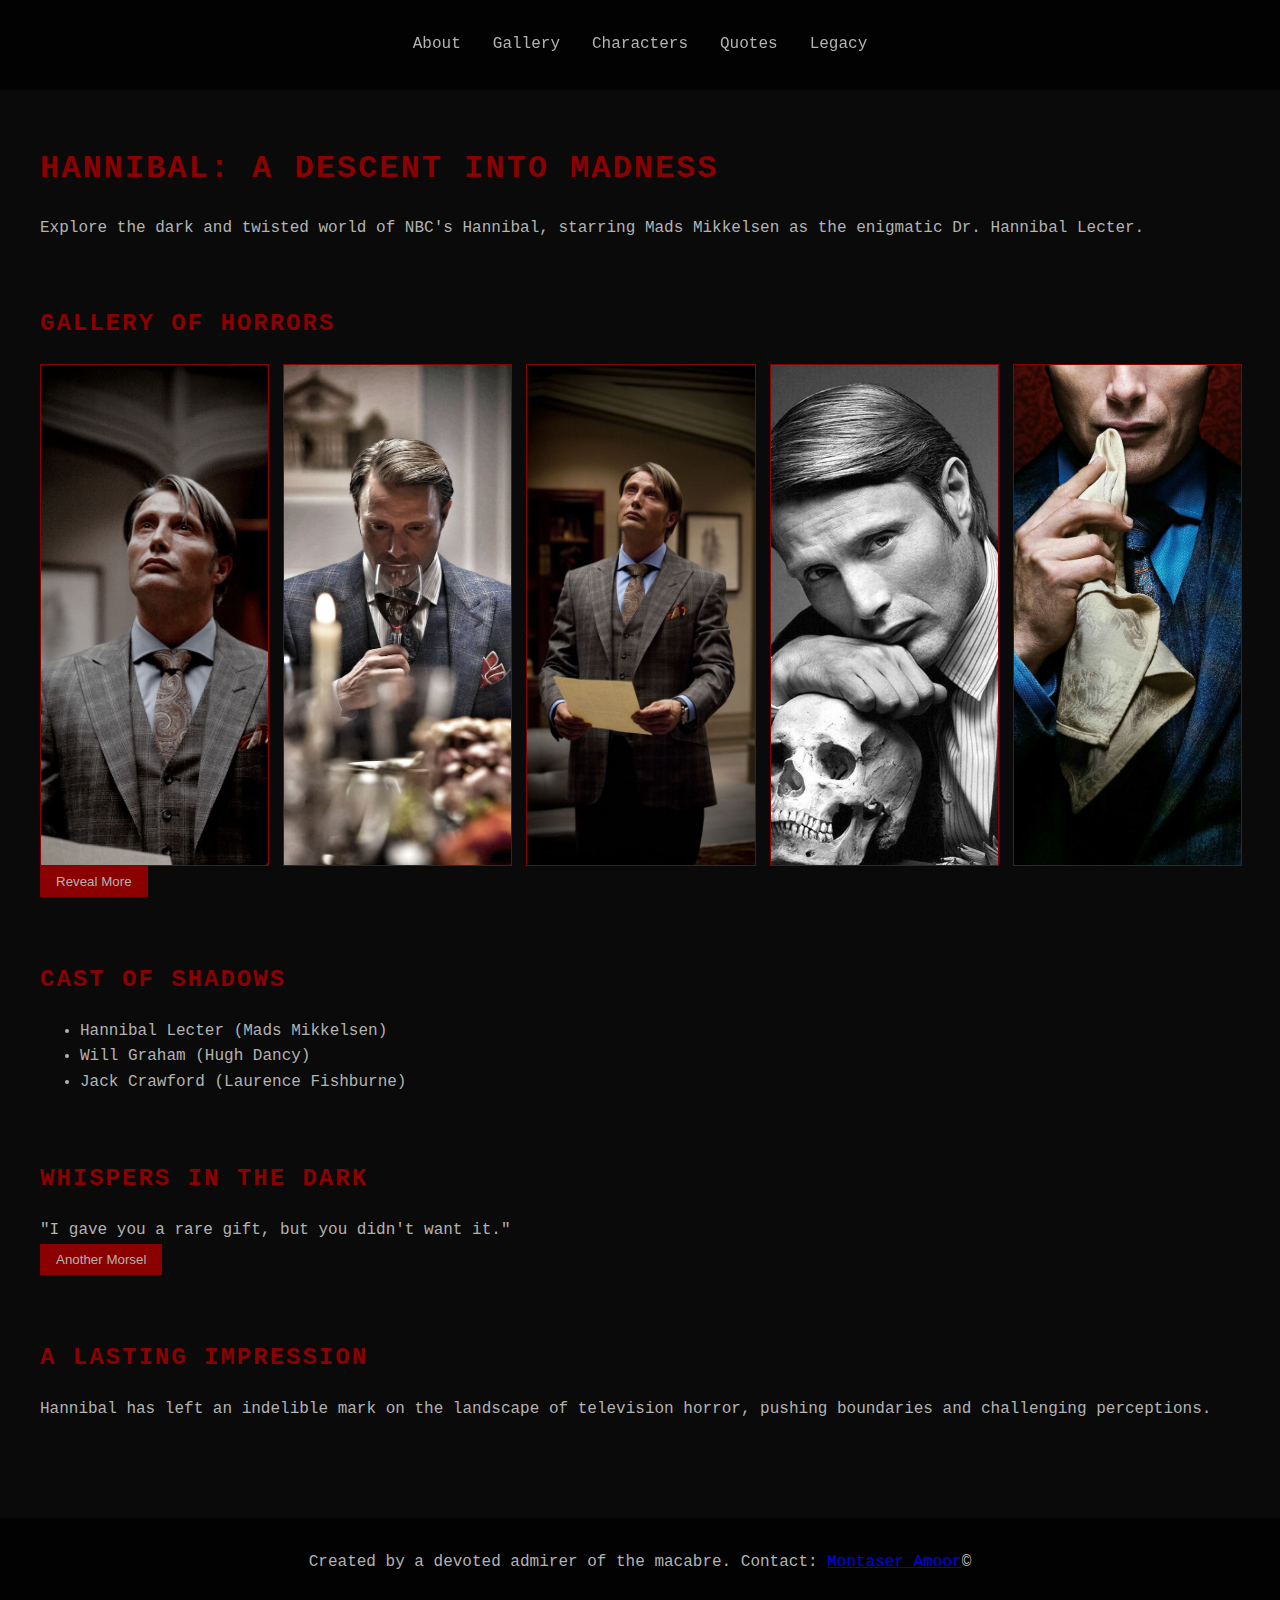
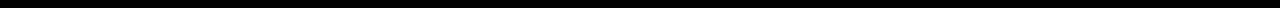
==== index.html @ 67eb3e88 "updated to v0.3.1" ====
<!DOCTYPE html>
<html lang="en">

<head>
    <meta charset="UTF-8">
    <meta name="viewport" content="width=device-width, initial-scale=1.0">
    <title>Hannibal: Darkness Unveiled</title>
    <link rel="stylesheet" href="style.css">
    <script src="script.js" defer></script>
</head>

<body>
    <header>
        <nav id="main-nav">
            <div class="menu-icon" id="menu-toggle">☰</div>
            <ul id="nav-list">
                <li><a href="#about">About</a></li>
                <li><a href="#gallery">Gallery</a></li>
                <li><a href="#characters">Characters</a></li>
                <li><a href="#quotes">Quotes</a></li>
                <li><a href="#legacy">Legacy</a></li>
            </ul>
        </nav>
    </header>

    <main>
        <section id="about" class="section">
            <h1>Hannibal: A Descent into Madness</h1>
            <p>Explore the dark and twisted world of NBC's Hannibal, starring Mads Mikkelsen as the enigmatic Dr.
                Hannibal Lecter.</p>
        </section>

        <section id="gallery" class="section">
            <h2>Gallery of Horrors</h2>
            <div id="image-gallery" class="image-gallery">
                <!-- Images will be dynamically loaded here -->
            </div>
            <button id="load-more">Reveal More</button>
        </section>

        <section id="characters" class="section">
            <h2>Cast of Shadows</h2>
            <ul id="character-list">
                <!-- Character info will be dynamically loaded here -->
            </ul>
        </section>

        <section id="quotes" class="section">
            <h2>Whispers in the Dark</h2>
            <div id="quote-container">
                <!-- Quotes will be dynamically loaded here -->
            </div>
            <button id="new-quote">Another Morsel</button>
        </section>

        <section id="legacy" class="section">
            <h2>A Lasting Impression</h2>
            <p>Hannibal has left an indelible mark on the landscape of television horror, pushing boundaries and
                challenging perceptions.</p>
        </section>
    </main>

    <footer>
        <p>Created by a devoted admirer of the macabre. Contact: <a href="https://www.instagram.com/m0ntas3r/?hl=de"
                target="_blank">Montaser Amoor</a>&copy</p>
    </footer>
</body>

</html>
---- style.css ----
:root {
    --dark-bg: #0a0a0a;
    --text-color: #b3b3b3;
    --accent-color: #8b0000;
    --hover-color: #610000;
}

body {
    background-color: var(--dark-bg);
    color: var(--text-color);
    font-family: 'Courier New', monospace;
    margin: 0;
    padding: 0;
    line-height: 1.6;
}

header {
    background-color: rgba(0, 0, 0, 0.8);
    padding: 1rem 0;
    position: sticky;
    top: 0;
    z-index: 1000;
}

nav ul {
    display: flex;
    justify-content: center;
    list-style-type: none;
    padding: 0;
}

nav ul li {
    margin: 0 1rem;
}

nav ul li a {
    color: var(--text-color);
    text-decoration: none;
    font-size: 1rem;
    transition: color 0.3s ease;
}

nav ul li a:hover {
    color: var(--accent-color);
}

.menu-icon {
    display: none;
    font-size: 1.5rem;
    cursor: pointer;
}

main {
    max-width: 1200px;
    margin: 0 auto;
    padding: 2rem;
}

.section {
    margin-bottom: 4rem;
}

h1,
h2 {
    color: var(--accent-color);
    text-transform: uppercase;
    letter-spacing: 2px;
}

.image-gallery {
    display: grid;
    grid-template-columns: repeat(auto-fill, minmax(200px, 1fr));
    gap: 1rem;
}

.image-gallery img {
    width: 100%;
    height: 500px;
    object-fit: cover;
    border: 1px solid var(--accent-color);
    transition: transform 0.3s ease;
}

.image-gallery img:hover {
    transform: scale(1.05);
}

button {
    background-color: var(--accent-color);
    color: var(--text-color);
    border: none;
    padding: 0.5rem 1rem;
    cursor: pointer;
    transition: background-color 0.3s ease;
}

button:hover {
    background-color: var(--hover-color);
}

footer {
    background-color: rgba(0, 0, 0, 0.8);
    color: var(--text-color);
    text-align: center;
    padding: 1rem 0;
    position: relative;
    bottom: 0;
    width: 100%;
}

@media (max-width: 768px) {
    .menu-icon {
        display: block;
        text-align: right;
        padding-right: 1rem;
    }

    nav ul {
        display: none;
        flex-direction: column;
        align-items: center;
    }

    nav ul.show {
        display: flex;
    }

    nav ul li {
        margin: 0.5rem 0;
    }
}
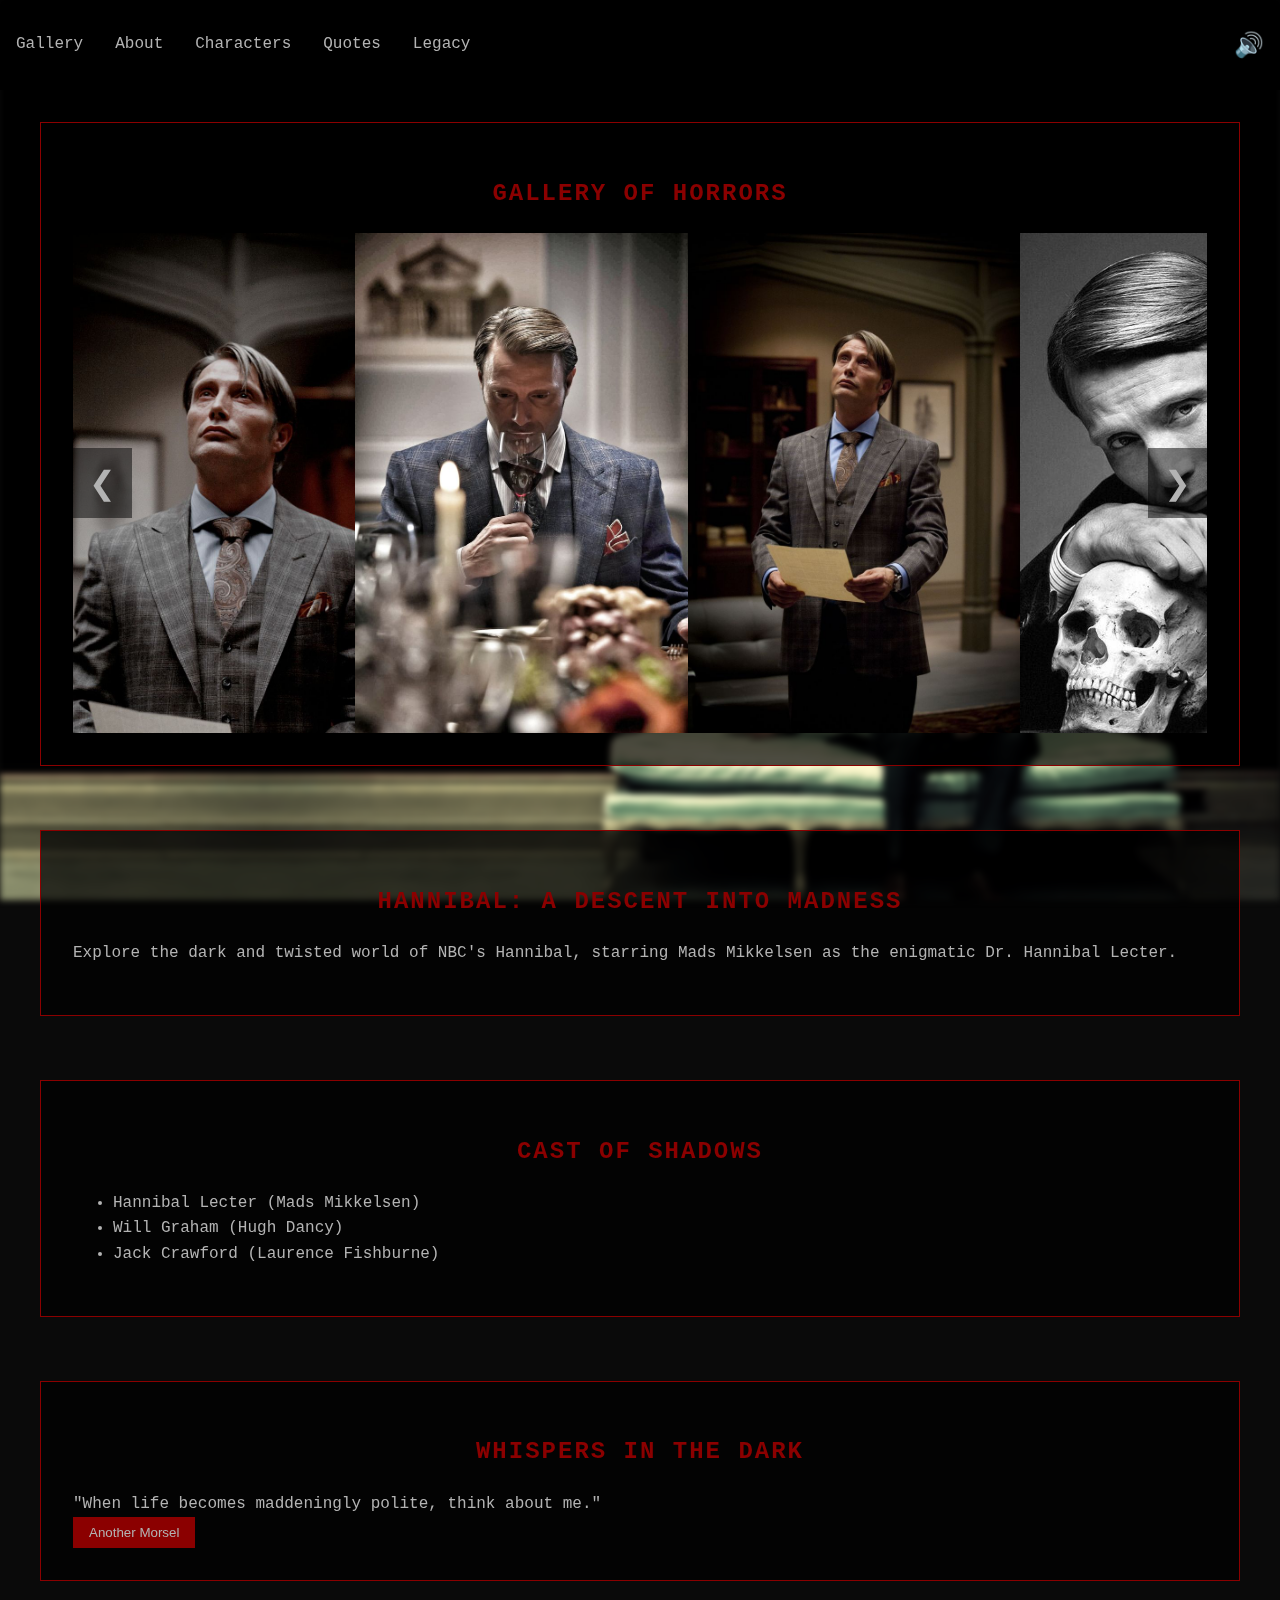
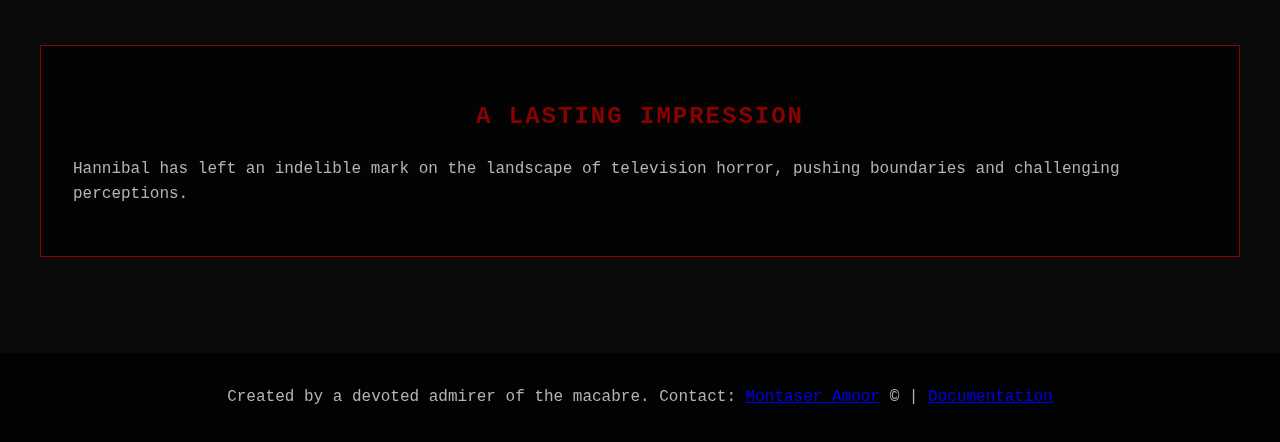
==== commit db2bd11c: "Redesigned, Read Documentation." ====
--- a/index.html
+++ b/index.html
@@ -4,52 +4,55 @@
 <head>
     <meta charset="UTF-8">
     <meta name="viewport" content="width=device-width, initial-scale=1.0">
-    <title>Hannibal: Darkness Unveiled</title>
+    <title>Hannibal: A Descent into Madness</title>
     <link rel="stylesheet" href="style.css">
-    <script src="script.js" defer></script>
 </head>
 
 <body>
+    <div class="background-container"></div>
     <header>
-        <nav id="main-nav">
-            <div class="menu-icon" id="menu-toggle">☰</div>
+        <div id="menu-toggle" class="menu-icon">☰</div>
+        <nav>
             <ul id="nav-list">
+                <li><a href="#gallery">Gallery</a></li>
                 <li><a href="#about">About</a></li>
-                <li><a href="#gallery">Gallery</a></li>
                 <li><a href="#characters">Characters</a></li>
                 <li><a href="#quotes">Quotes</a></li>
                 <li><a href="#legacy">Legacy</a></li>
             </ul>
         </nav>
+        <button id="mute-btn" class="mute-btn">🔊</button>
     </header>
 
     <main>
+        <section id="gallery" class="section">
+            <h2>Gallery of Horrors</h2>
+            <div class="carousel-container">
+                <div id="image-carousel" class="image-carousel"></div>
+                <button id="prev-btn" class="carousel-btn">&#10094;</button>
+                <button id="next-btn" class="carousel-btn">&#10095;</button>
+            </div>
+            <div id="lightbox" class="lightbox">
+                <span class="close-btn">&times;</span>
+                <img class="lightbox-content" id="lightbox-img">
+                <div class="lightbox-caption"></div>
+            </div>
+        </section>
+
         <section id="about" class="section">
-            <h1>Hannibal: A Descent into Madness</h1>
+            <h2>Hannibal: A Descent into Madness</h2>
             <p>Explore the dark and twisted world of NBC's Hannibal, starring Mads Mikkelsen as the enigmatic Dr.
                 Hannibal Lecter.</p>
         </section>
 
-        <section id="gallery" class="section">
-            <h2>Gallery of Horrors</h2>
-            <div id="image-gallery" class="image-gallery">
-                <!-- Images will be dynamically loaded here -->
-            </div>
-            <button id="load-more">Reveal More</button>
-        </section>
-
         <section id="characters" class="section">
             <h2>Cast of Shadows</h2>
-            <ul id="character-list">
-                <!-- Character info will be dynamically loaded here -->
-            </ul>
+            <ul id="character-list"></ul>
         </section>
 
         <section id="quotes" class="section">
             <h2>Whispers in the Dark</h2>
-            <div id="quote-container">
-                <!-- Quotes will be dynamically loaded here -->
-            </div>
+            <div id="quote-container"></div>
             <button id="new-quote">Another Morsel</button>
         </section>
 
@@ -62,8 +65,16 @@
 
     <footer>
         <p>Created by a devoted admirer of the macabre. Contact: <a href="https://www.instagram.com/m0ntas3r/?hl=de"
-                target="_blank">Montaser Amoor</a>&copy</p>
+                target="_blank">Montaser Amoor</a> © | <a href="documentation.html" target="_blank">Documentation</a>
+        </p>
     </footer>
+
+    <audio id="background-audio" loop>
+        <source src="assets/main_theme_music.mp3" type="audio/mpeg">
+        Your browser does not support the audio element.
+    </audio>
+
+    <script src="script.js"></script>
 </body>
 
 </html>--- a/style.css
+++ b/style.css
@@ -12,6 +12,19 @@
     margin: 0;
     padding: 0;
     line-height: 1.6;
+}
+
+.background-container {
+    position: fixed;
+    bottom: 0;
+    left: 0;
+    width: 100%;
+    height: 100%;
+    background-image: url('assets/background.png');
+    background-size: cover;
+    background-position: bottom left;
+    filter: blur(3px);
+    z-index: -1;
 }
 
 header {
@@ -20,6 +33,9 @@
     position: sticky;
     top: 0;
     z-index: 1000;
+    display: flex;
+    justify-content: space-between;
+    align-items: center;
 }
 
 nav ul {
@@ -50,6 +66,15 @@
     cursor: pointer;
 }
 
+.mute-btn {
+    background: none;
+    border: none;
+    color: var(--text-color);
+    font-size: 1.5rem;
+    cursor: pointer;
+    padding: 0 1rem;
+}
+
 main {
     max-width: 1200px;
     margin: 0 auto;
@@ -58,6 +83,9 @@
 
 .section {
     margin-bottom: 4rem;
+    background-color: rgba(0, 0, 0, 0.7);
+    padding: 2rem;
+    border: 1px solid var(--accent-color);
 }
 
 h1,
@@ -65,24 +93,91 @@
     color: var(--accent-color);
     text-transform: uppercase;
     letter-spacing: 2px;
-}
-
-.image-gallery {
-    display: grid;
-    grid-template-columns: repeat(auto-fill, minmax(200px, 1fr));
-    gap: 1rem;
-}
-
-.image-gallery img {
+    text-align: center;
+}
+
+.carousel-container {
+    position: relative;
+    width: 100%;
+    height: 500px;
+    overflow: hidden;
+}
+
+.image-carousel {
+    display: flex;
+    transition: transform 0.5s ease;
+}
+
+.image-carousel img {
     width: 100%;
     height: 500px;
     object-fit: cover;
-    border: 1px solid var(--accent-color);
-    transition: transform 0.3s ease;
-}
-
-.image-gallery img:hover {
-    transform: scale(1.05);
+    cursor: pointer;
+}
+
+.carousel-btn {
+    position: absolute;
+    top: 50%;
+    transform: translateY(-50%);
+    background-color: rgba(0, 0, 0, 0.5);
+    color: var(--text-color);
+    border: none;
+    font-size: 2rem;
+    padding: 1rem;
+    cursor: pointer;
+    transition: background-color 0.3s ease;
+}
+
+.carousel-btn:hover {
+    background-color: rgba(0, 0, 0, 0.8);
+}
+
+#prev-btn {
+    left: 0;
+}
+
+#next-btn {
+    right: 0;
+}
+
+.lightbox {
+    display: none;
+    position: fixed;
+    z-index: 1001;
+    padding-top: 100px;
+    left: 0;
+    top: 0;
+    width: 100%;
+    height: 100%;
+    overflow: auto;
+    background-color: rgba(0, 0, 0, 0.9);
+}
+
+.lightbox-content {
+    margin: auto;
+    display: block;
+    width: 80%;
+    max-width: 800px;
+}
+
+.lightbox-caption {
+    margin: auto;
+    display: block;
+    width: 80%;
+    max-width: 700px;
+    text-align: center;
+    color: var(--text-color);
+    padding: 10px 0;
+}
+
+.close-btn {
+    position: absolute;
+    top: 15px;
+    right: 35px;
+    color: var(--text-color);
+    font-size: 40px;
+    font-weight: bold;
+    cursor: pointer;
 }
 
 button {
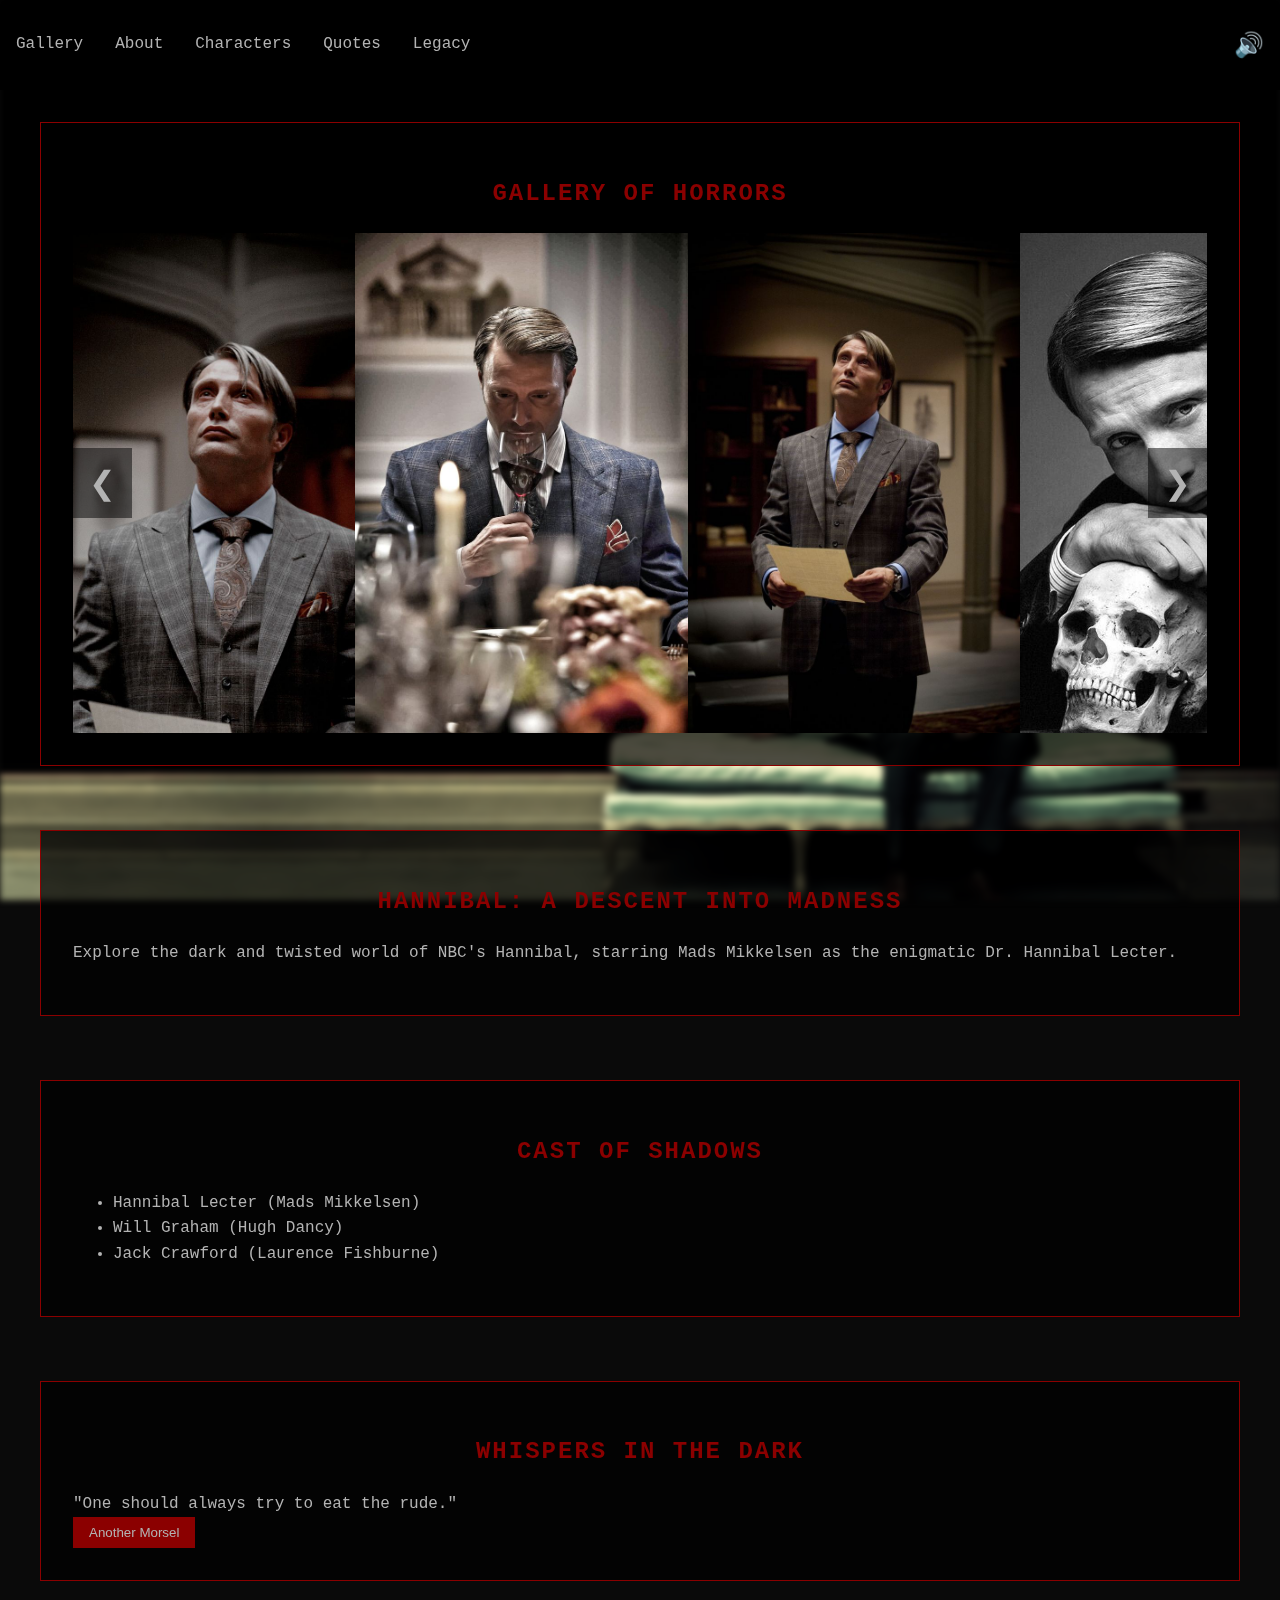
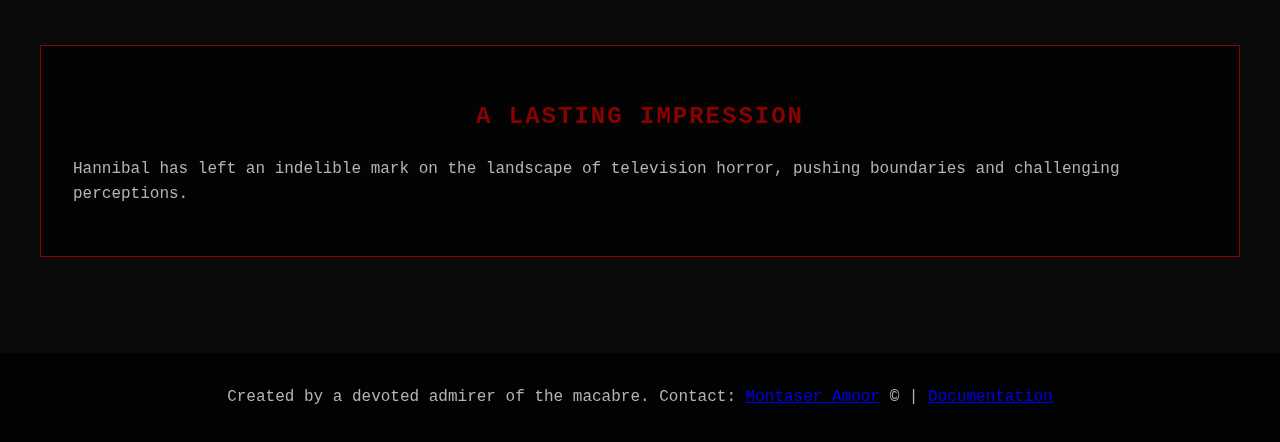
==== commit 851e6801: "Update index.html" ====
--- a/index.html
+++ b/index.html
@@ -69,7 +69,7 @@
         </p>
     </footer>
 
-    <audio id="background-audio" loop>
+    <audio id="background-audio" autoplay loop>
         <source src="assets/main_theme_music.mp3" type="audio/mpeg">
         Your browser does not support the audio element.
     </audio>
